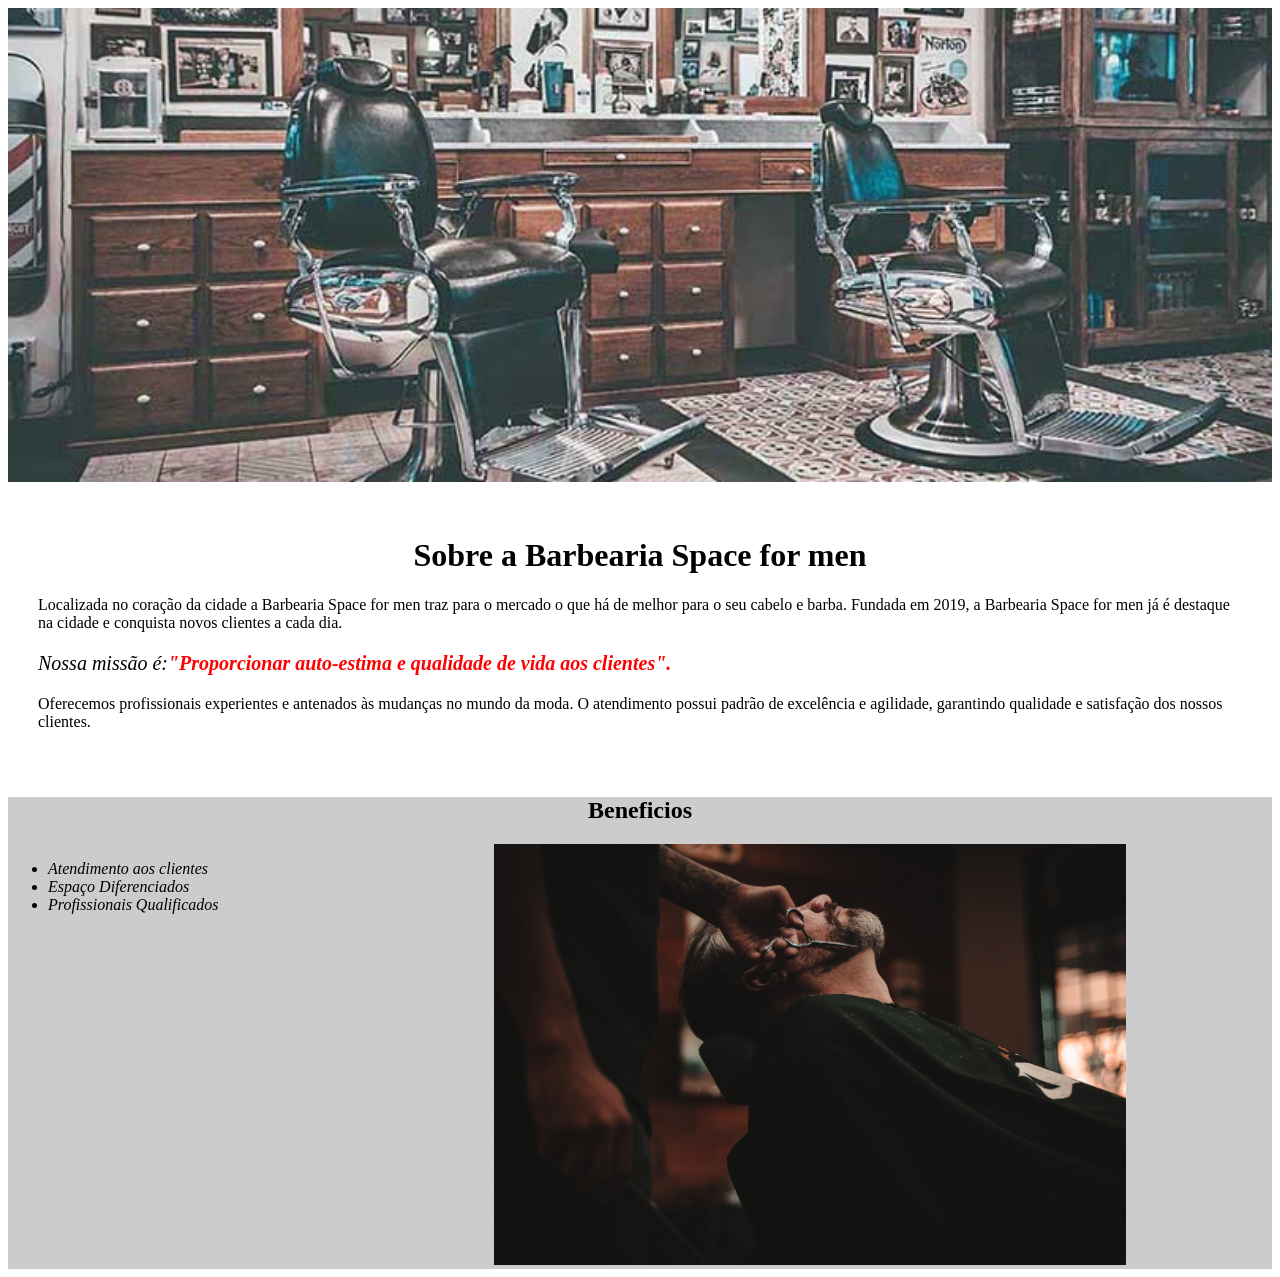
==== index.html @ 43ca88c8 "atulização da aula de 27/08/2026" ====
<!DOCTYPE html>
<html lang="pt-br">

<head>
    <meta charset="UTF-8">
    <meta name="viewport" content="width=device-width, initial-scale=1.0">
    <title>Barbearia Space for Men</title>
    <link rel="stylesheet" href="style.css">
</head>

<body>

    <img src="./img/banner.jpg" alt="banner" class="banner">
    <div class="principal">
        <header>
            <h1 class="titulo-centralizado">Sobre a Barbearia Space for men</h1>
        </header>
        <main>
            <p>Localizada no coração da cidade a Barbearia Space for men traz para o mercado o que há de melhor para o
                seu cabelo e barba. Fundada em 2019, a Barbearia Space for men já é destaque na cidade e conquista novos
                clientes a cada dia.</p>

            <p class="missao"><em> Nossa missão é:<strong>"Proporcionar auto-estima e qualidade de vida aos
                        clientes".</strong></em></p>

            <p>Oferecemos profissionais experientes e antenados às mudanças no mundo da moda. O atendimento possui
                padrão de excelência e agilidade, garantindo qualidade e satisfação dos nossos clientes.</p>
    </div>
    <div class="beneficios">
        <h2 class="titulo-centralizado">Beneficios</h2>

        <ul>

            <li class="itens">Atendimento aos clientes</li>
            <li class="itens">Espaço Diferenciados</li>
            <li class="itens">Profissionais Qualificados</li>

        </ul>

        <img src="./img/beneficios.jpg" alt="beneficios" class="imagembeneficios">
    </div>
    </main>

    <footer>

    </footer>






</body>

</html>
---- style.css ----
.banner{
    width: 100%;
}

.principal{
    background-color: #ffffff;
    padding: 30px;
}

.titulo-centralizado{
    text-align: center;
}

.missao{
    font-size: 20px;
}

em strong{
    color: red;
}

.beneficios{
    background-color: #cccccc;
}



.itens{
    font-style: italic;
}

ul{
    display: inline-block;
    vertical-align: top;
    width: 20%;
    margin-right: 15%;
}
.imagembeneficios{
    width: 50%;
    
}
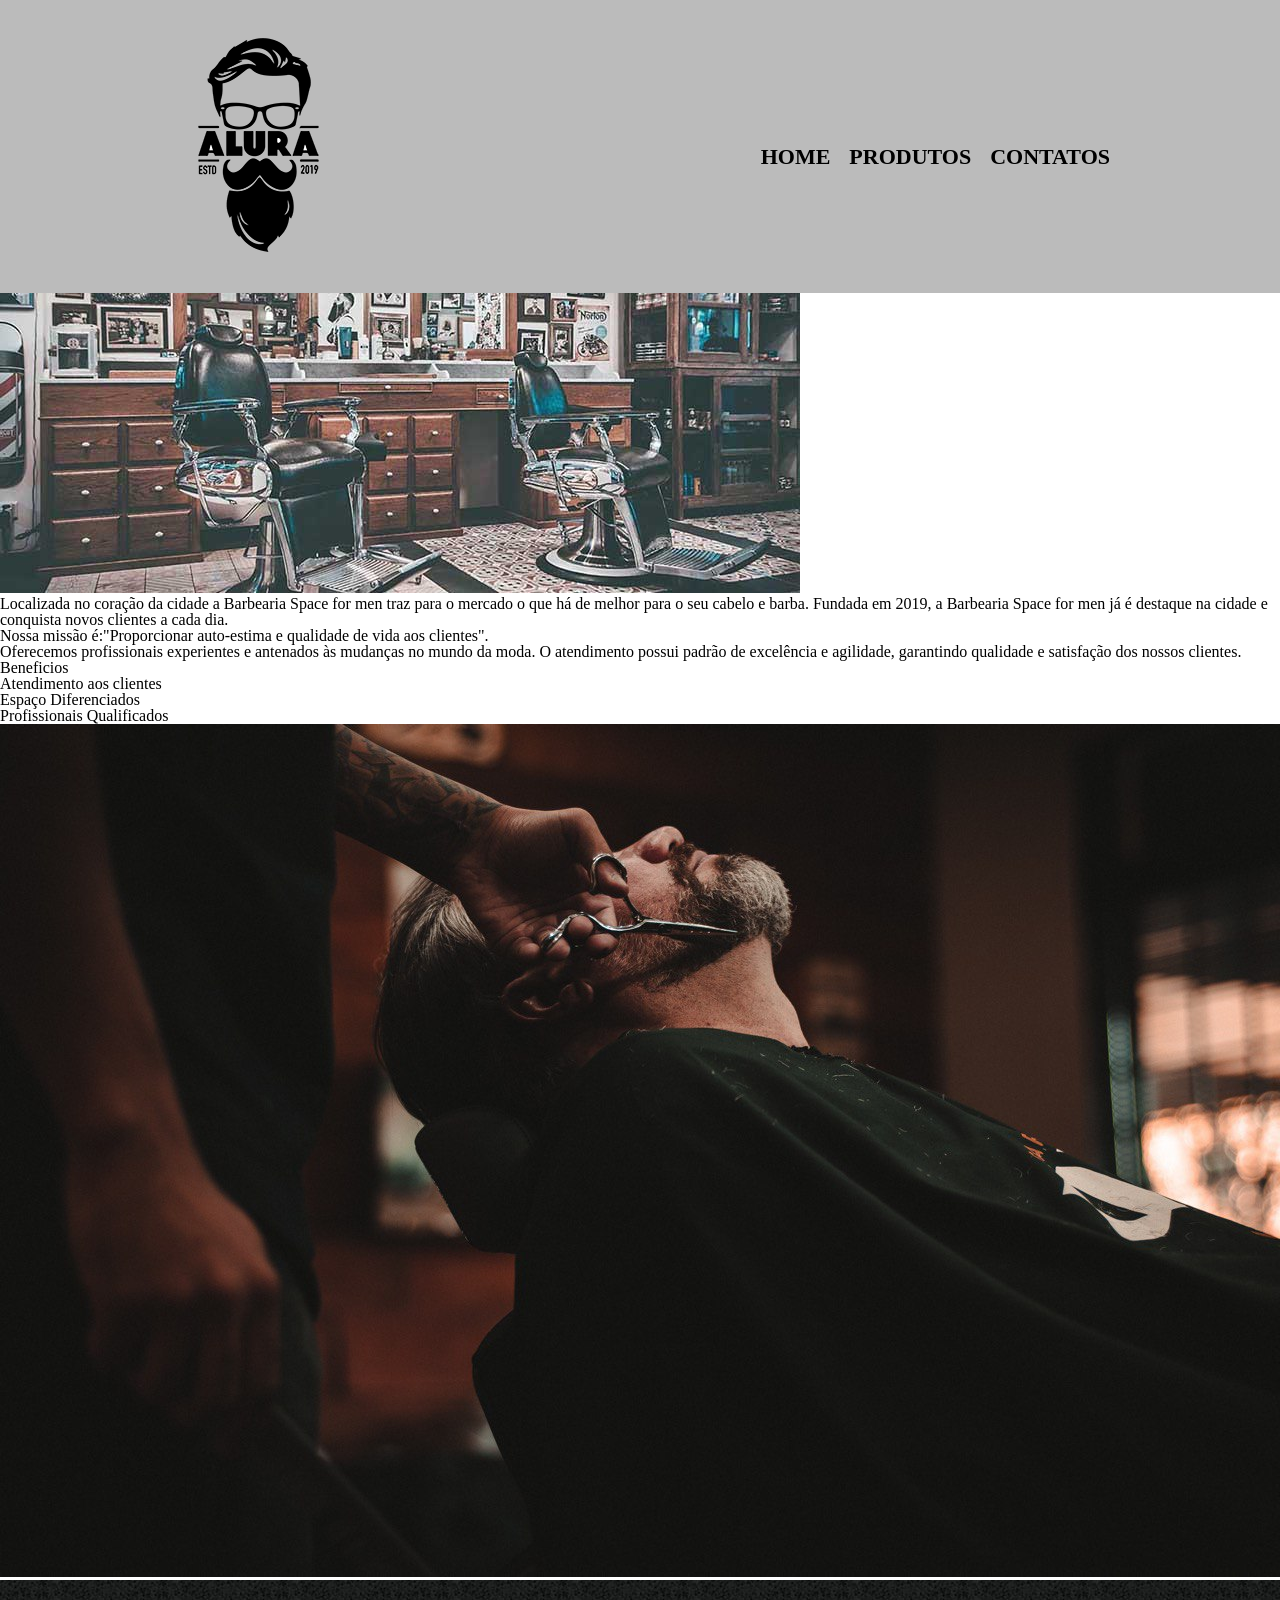
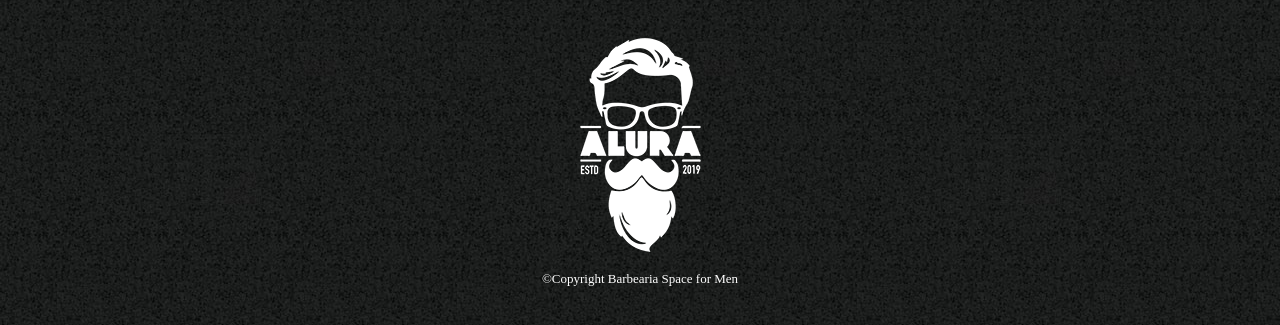
==== commit 168f9db1: "atualização da aula dia 22/09/2026" ====
--- a/index.html
+++ b/index.html
@@ -5,17 +5,31 @@
     <meta charset="UTF-8">
     <meta name="viewport" content="width=device-width, initial-scale=1.0">
     <title>Barbearia Space for Men</title>
+    <link rel="stylesheet" href="reset.css">
     <link rel="stylesheet" href="style.css">
 </head>
 
 <body>
 
+    <header>
+        <div class="caixa">
+            <h1><img src="./img/logo.png" alt="logo"></h1>
+            <nav>
+                <ul>
+                    <li><a href="index.html">Home</a> </li>
+                    <li><a href="produtos.html">Produtos</a> </li>
+                    <li><a href="contatos.html">Contatos</a> </li>
+                </ul>
+            </nav>
+        </div>
+    </header>
+
     <img src="./img/banner.jpg" alt="banner" class="banner">
-    <div class="principal">
-        <header>
-            <h1 class="titulo-centralizado">Sobre a Barbearia Space for men</h1>
-        </header>
-        <main>
+
+
+    <main>
+
+        <div class="principal">
             <p>Localizada no coração da cidade a Barbearia Space for men traz para o mercado o que há de melhor para o
                 seu cabelo e barba. Fundada em 2019, a Barbearia Space for men já é destaque na cidade e conquista novos
                 clientes a cada dia.</p>
@@ -25,24 +39,25 @@
 
             <p>Oferecemos profissionais experientes e antenados às mudanças no mundo da moda. O atendimento possui
                 padrão de excelência e agilidade, garantindo qualidade e satisfação dos nossos clientes.</p>
-    </div>
-    <div class="beneficios">
-        <h2 class="titulo-centralizado">Beneficios</h2>
+        </div>
+        <div class="beneficios">
+            <h2 class="titulo-centralizado">Beneficios</h2>
 
-        <ul>
+            <ul>
 
-            <li class="itens">Atendimento aos clientes</li>
-            <li class="itens">Espaço Diferenciados</li>
-            <li class="itens">Profissionais Qualificados</li>
+                <li class="itens">Atendimento aos clientes</li>
+                <li class="itens">Espaço Diferenciados</li>
+                <li class="itens">Profissionais Qualificados</li>
 
-        </ul>
+            </ul>
 
-        <img src="./img/beneficios.jpg" alt="beneficios" class="imagembeneficios">
-    </div>
+            <img src="./img/beneficios.jpg" alt="beneficios" class="imagembeneficios">
+        </div>
     </main>
 
     <footer>
-
+        <img src="./img/logo-branco.png" alt="logo-branco">
+        <p class="copy">&copy;Copyright Barbearia Space for Men</p>
     </footer>
 
 
--- a/style.css
+++ b/style.css
@@ -1,41 +1,46 @@
-.banner{
-    width: 100%;
+header{
+    background-color: #bbbbbb;
+    padding: 20px 0;
 }
 
-.principal{
-    background-color: #ffffff;
-    padding: 30px;
+.caixa{
+    width: 940px;
+    margin: 0 auto;
+    position: relative;
 }
 
-.titulo-centralizado{
-    text-align: center;
+nav{
+    position: absolute;
+    top:126px;
+    right: 0px;
 }
 
-.missao{
-    font-size: 20px;
+nav li{
+    display: inline;
+    margin: 0 0 0 15px;
 }
 
-em strong{
-    color: red;
+nav a{
+    text-transform: uppercase;
+    color: #000000;
+    font-weight: bold;
+    font-size: 22px;
+    text-decoration: none;
+
 }
 
-.beneficios{
-    background-color: #cccccc;
+nav a:hover{
+    color: #c78c19;
+    text-decoration: underline;
 }
 
 
-
-.itens{
-    font-style: italic;
+footer{
+    text-align: center;
+    background-image: url(./img/bg.jpg);
+    color: white;
+    padding: 40px 0;
+    font-size: 13px;
+ 
+    
 }
-
-ul{
-    display: inline-block;
-    vertical-align: top;
-    width: 20%;
-    margin-right: 15%;
-}
-.imagembeneficios{
-    width: 50%;
-    
-}
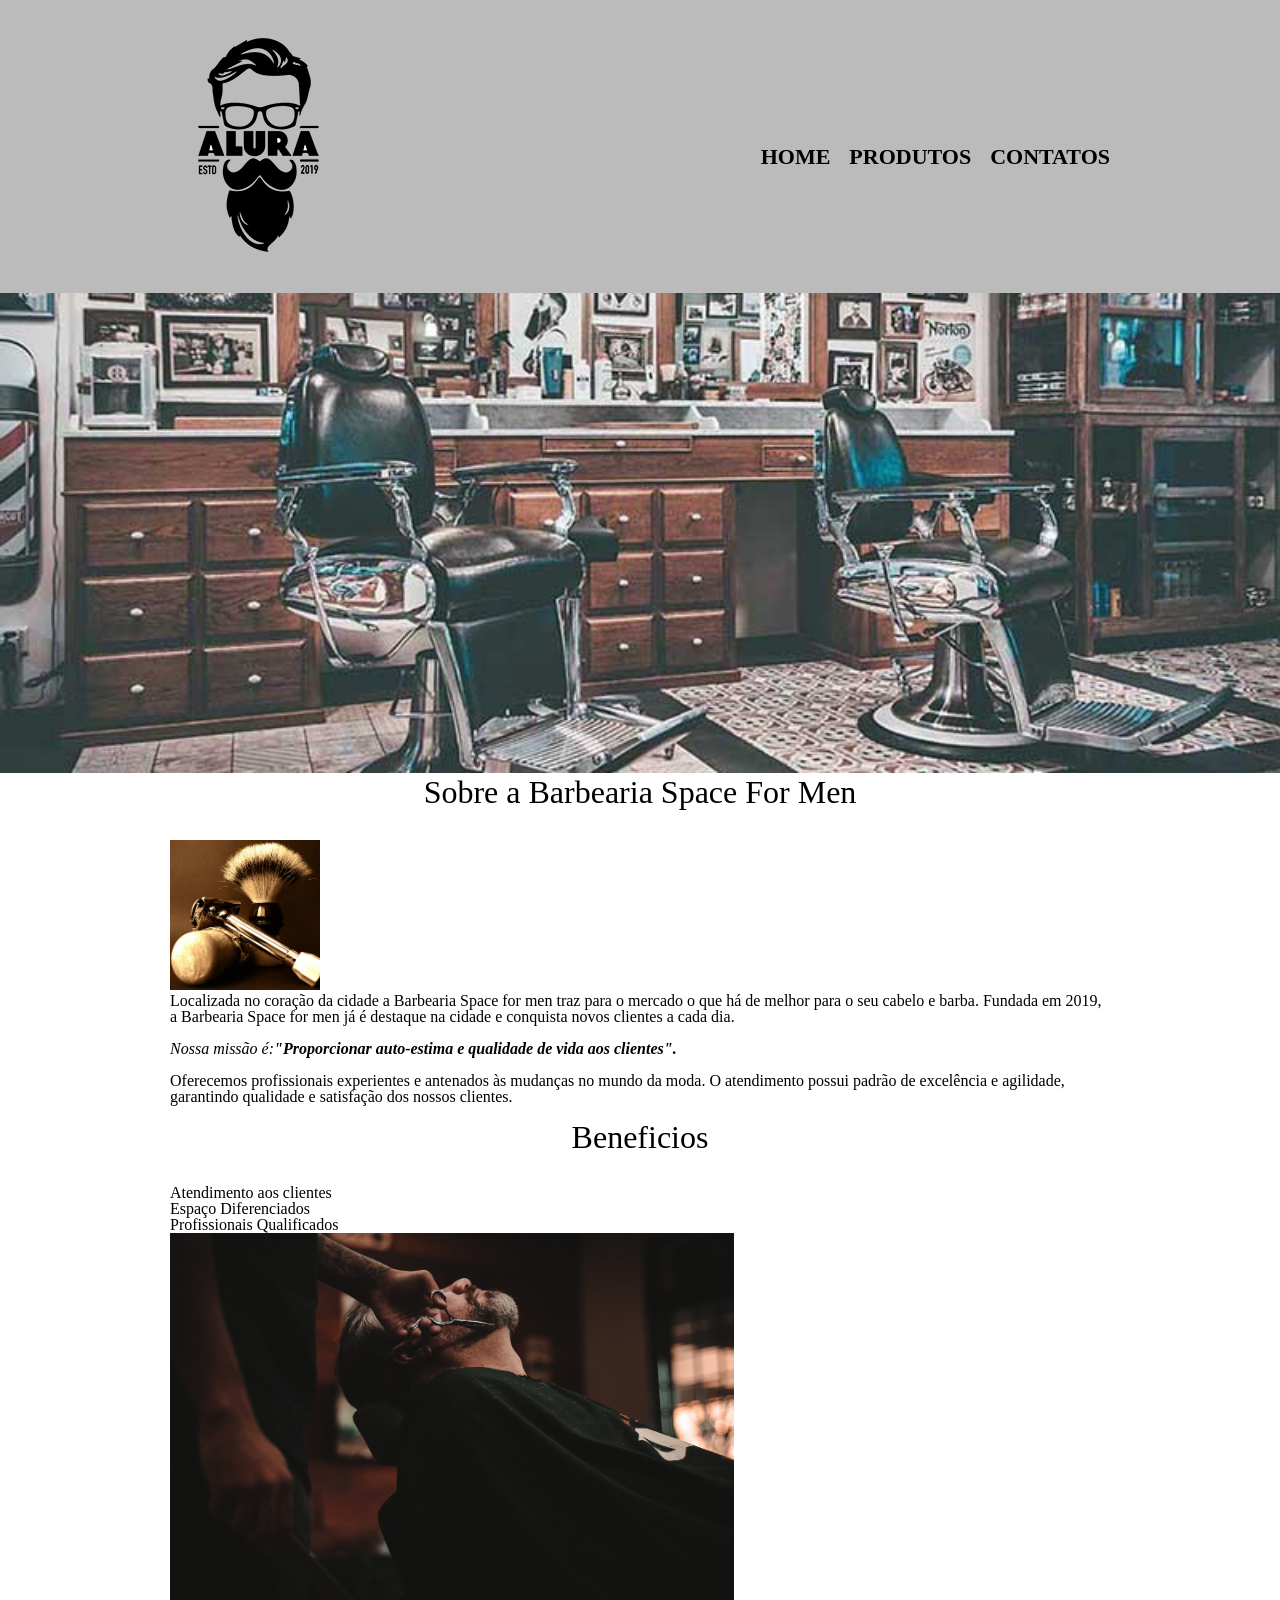
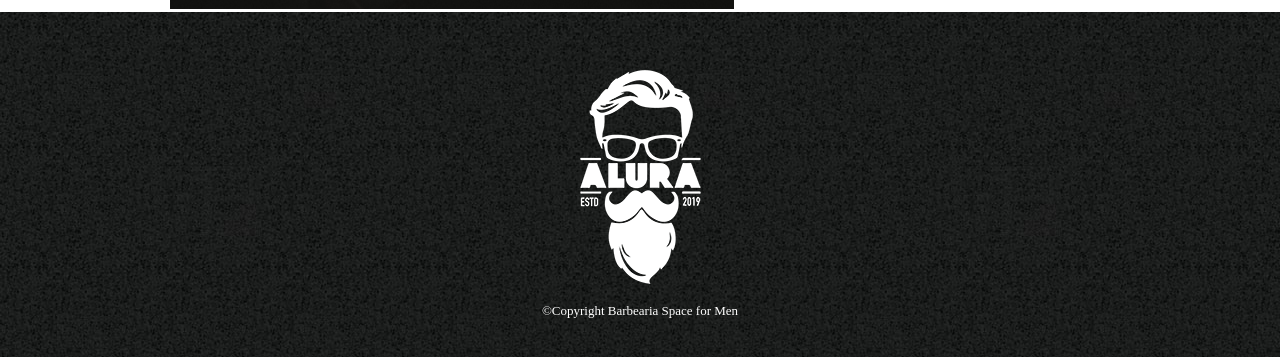
==== commit 1b65a0f8: "atualização da aula dia 24/09/2026" ====
--- a/index.html
+++ b/index.html
@@ -29,7 +29,11 @@
 
     <main>
 
-        <div class="principal">
+        <section class="principal">
+
+            <h2 class="titulo-principal">Sobre a Barbearia Space For Men</h2>
+            <img src="./img/utensilios.jpg" alt="utensilios barbearia" class="utensilios">
+
             <p>Localizada no coração da cidade a Barbearia Space for men traz para o mercado o que há de melhor para o
                 seu cabelo e barba. Fundada em 2019, a Barbearia Space for men já é destaque na cidade e conquista novos
                 clientes a cada dia.</p>
@@ -39,9 +43,9 @@
 
             <p>Oferecemos profissionais experientes e antenados às mudanças no mundo da moda. O atendimento possui
                 padrão de excelência e agilidade, garantindo qualidade e satisfação dos nossos clientes.</p>
-        </div>
-        <div class="beneficios">
-            <h2 class="titulo-centralizado">Beneficios</h2>
+        </section>
+        <section class="beneficios">
+            <h3 class="titulo-principal">Beneficios</h3>
 
             <ul>
 
@@ -52,7 +56,7 @@
             </ul>
 
             <img src="./img/beneficios.jpg" alt="beneficios" class="imagembeneficios">
-        </div>
+        </section>
     </main>
 
     <footer>
--- a/style.css
+++ b/style.css
@@ -34,6 +34,47 @@
     text-decoration: underline;
 }
 
+.banner{
+    width: 100%;
+}
+
+main{
+    width: 940px;
+    margin: 0 auto;
+}
+
+.principal p{
+    margin: 0 0 1em;
+}
+
+.principal strong{
+    font-weight: bolder;
+}
+
+.principal em{
+    font-style: italic;
+}
+
+
+
+.titulo-principal{
+    text-align: center;
+    font-size: 2em;
+    margin: 0 0 1em;
+
+}
+
+
+.utensilios{
+    width: 150px;
+}
+
+.imagembeneficios{
+    width: 60%;
+}
+
+
+
 
 footer{
     text-align: center;
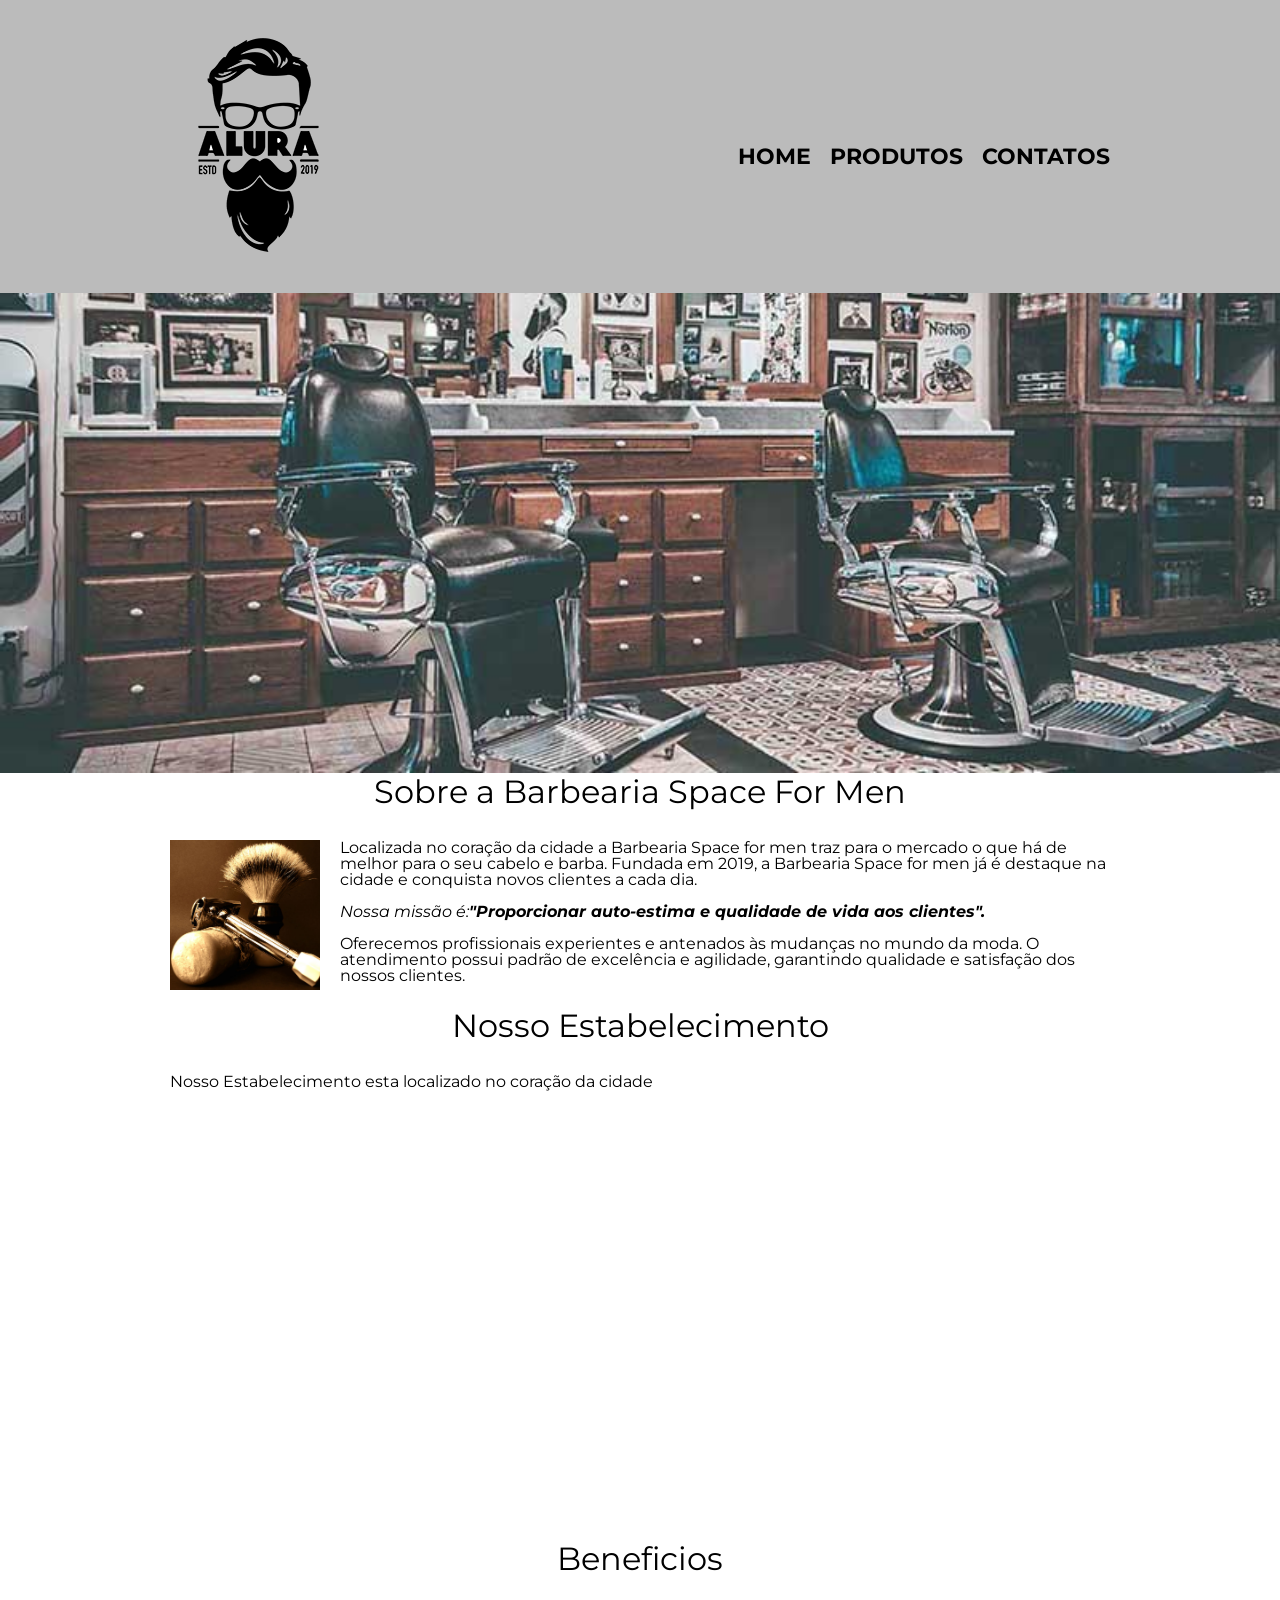
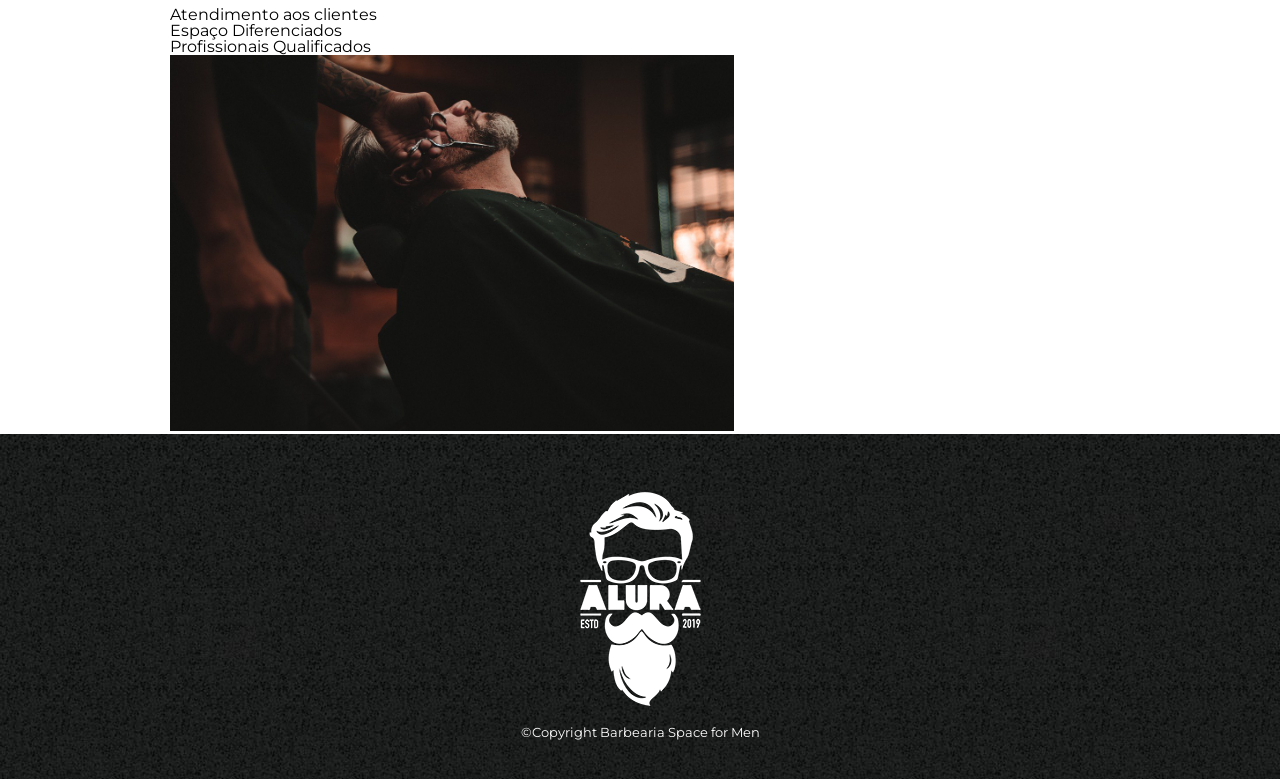
==== commit 52839dc0: "atualização da aula dia 28/09/2026" ====
--- a/index.html
+++ b/index.html
@@ -7,6 +7,12 @@
     <title>Barbearia Space for Men</title>
     <link rel="stylesheet" href="reset.css">
     <link rel="stylesheet" href="style.css">
+    <link rel="preconnect" href="https://fonts.googleapis.com">
+    <link rel="preconnect" href="https://fonts.gstatic.com" crossorigin>
+    <link href="https://fonts.googleapis.com/css2?family=Montserrat:ital,wght@0,100..900;1,100..900&display=swap"
+        rel="stylesheet">
+
+
 </head>
 
 <body>
@@ -44,6 +50,22 @@
             <p>Oferecemos profissionais experientes e antenados às mudanças no mundo da moda. O atendimento possui
                 padrão de excelência e agilidade, garantindo qualidade e satisfação dos nossos clientes.</p>
         </section>
+
+        <section class="mapa">
+
+            <h3 class="titulo-principal">Nosso Estabelecimento</h3>
+
+            <p>Nosso Estabelecimento esta localizado no coração da cidade</p>
+
+            <iframe
+                src="https://www.google.com/maps/embed?pb=!1m18!1m12!1m3!1d14619.934539909404!2d-46.763508365477456!3d-23.640757104168824!2m3!1f0!2f0!3f0!3m2!1i1024!2i768!4f13.1!3m3!1m2!1s0x94ce5303b7b3f8bf%3A0xeda26a4907e87a15!2sBarbearia%20Space%20for%20men!5e0!3m2!1spt-BR!2sbr!4v1790604486380!5m2!1spt-BR!2sbr"
+                width="600" height="450" style="border:0;" allowfullscreen="" loading="lazy"
+                referrerpolicy="strict-origin-when-cross-origin"></iframe>
+
+
+        </section>
+
+
         <section class="beneficios">
             <h3 class="titulo-principal">Beneficios</h3>
 
--- a/style.css
+++ b/style.css
@@ -1,6 +1,14 @@
+
+body{
+     font-family: "Montserrat", sans-serif;
+
+}
+
+
 header{
     background-color: #bbbbbb;
     padding: 20px 0;
+    
 }
 
 .caixa{
@@ -41,6 +49,7 @@
 main{
     width: 940px;
     margin: 0 auto;
+    
 }
 
 .principal p{
@@ -61,12 +70,16 @@
     text-align: center;
     font-size: 2em;
     margin: 0 0 1em;
+      clear: left;
 
 }
 
 
 .utensilios{
     width: 150px;
+    float: left;
+    margin: 0 20px 20px 0;
+  
 }
 
 .imagembeneficios{
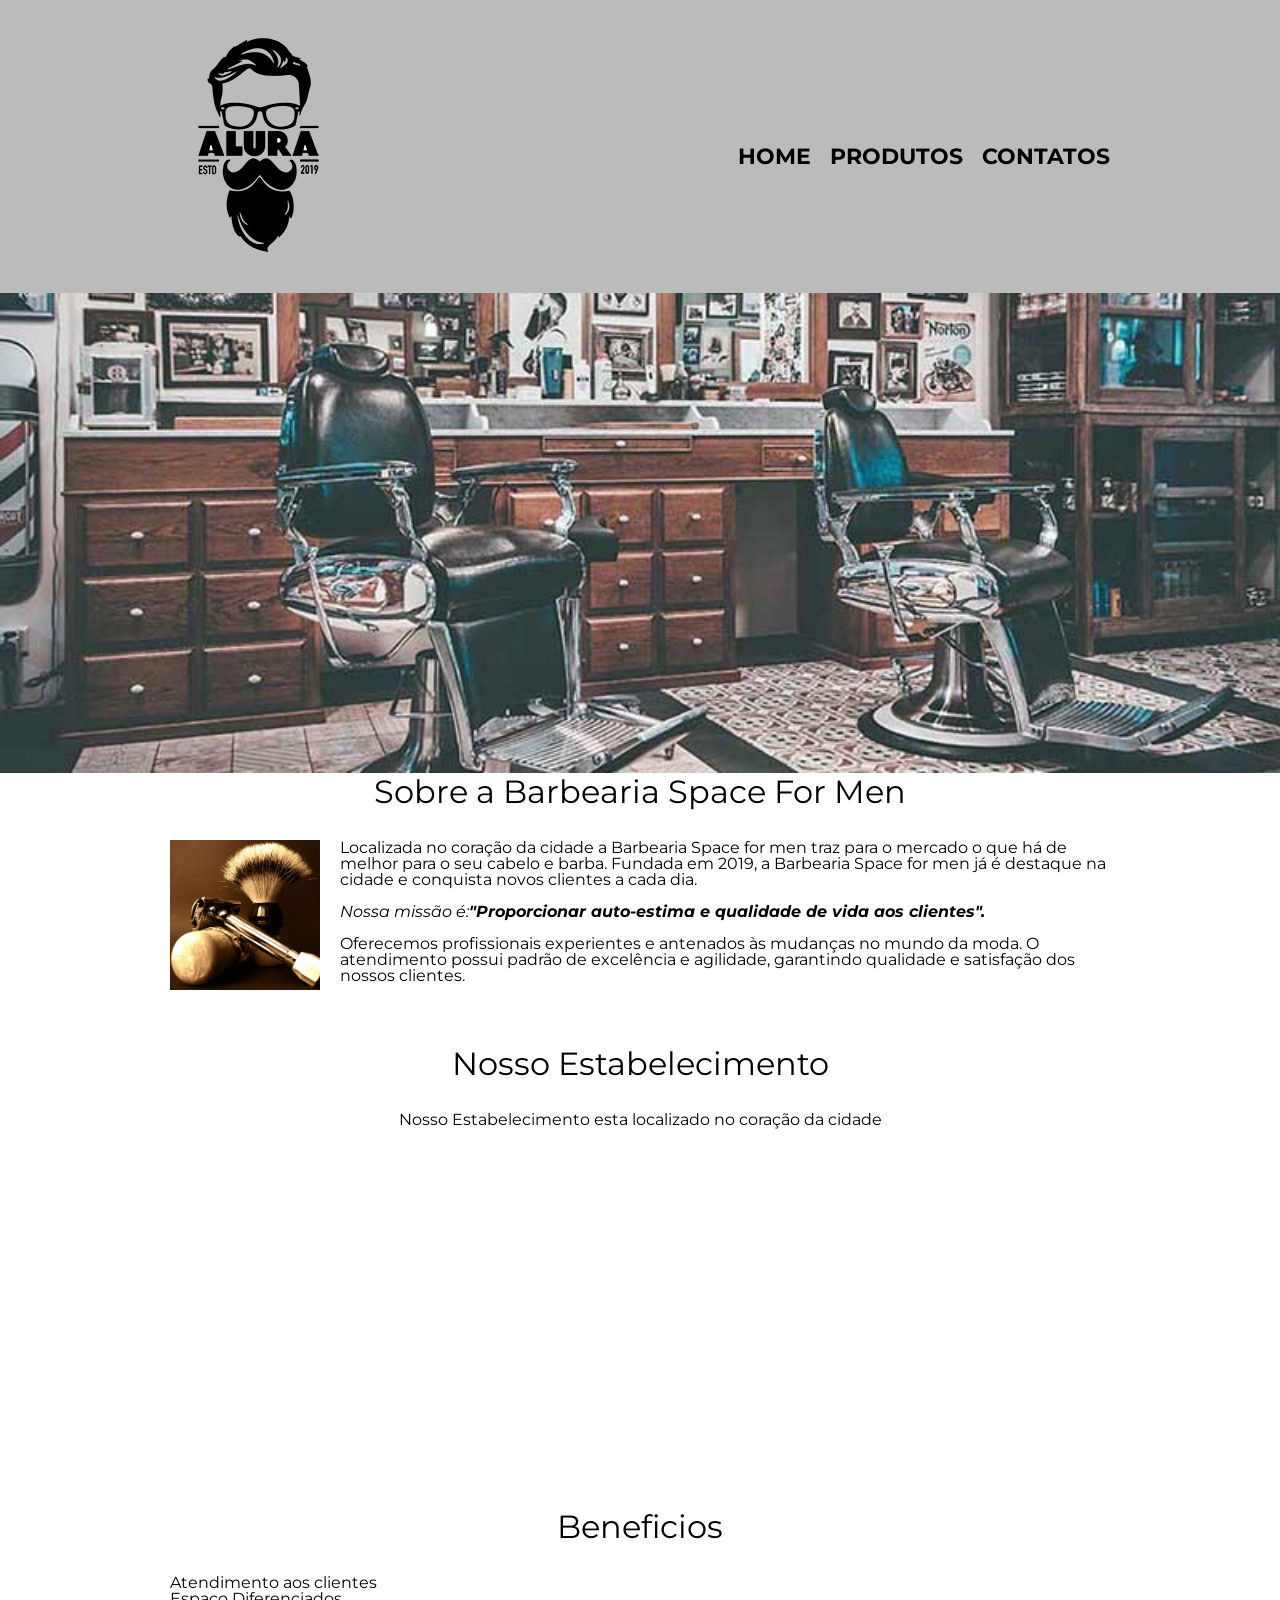
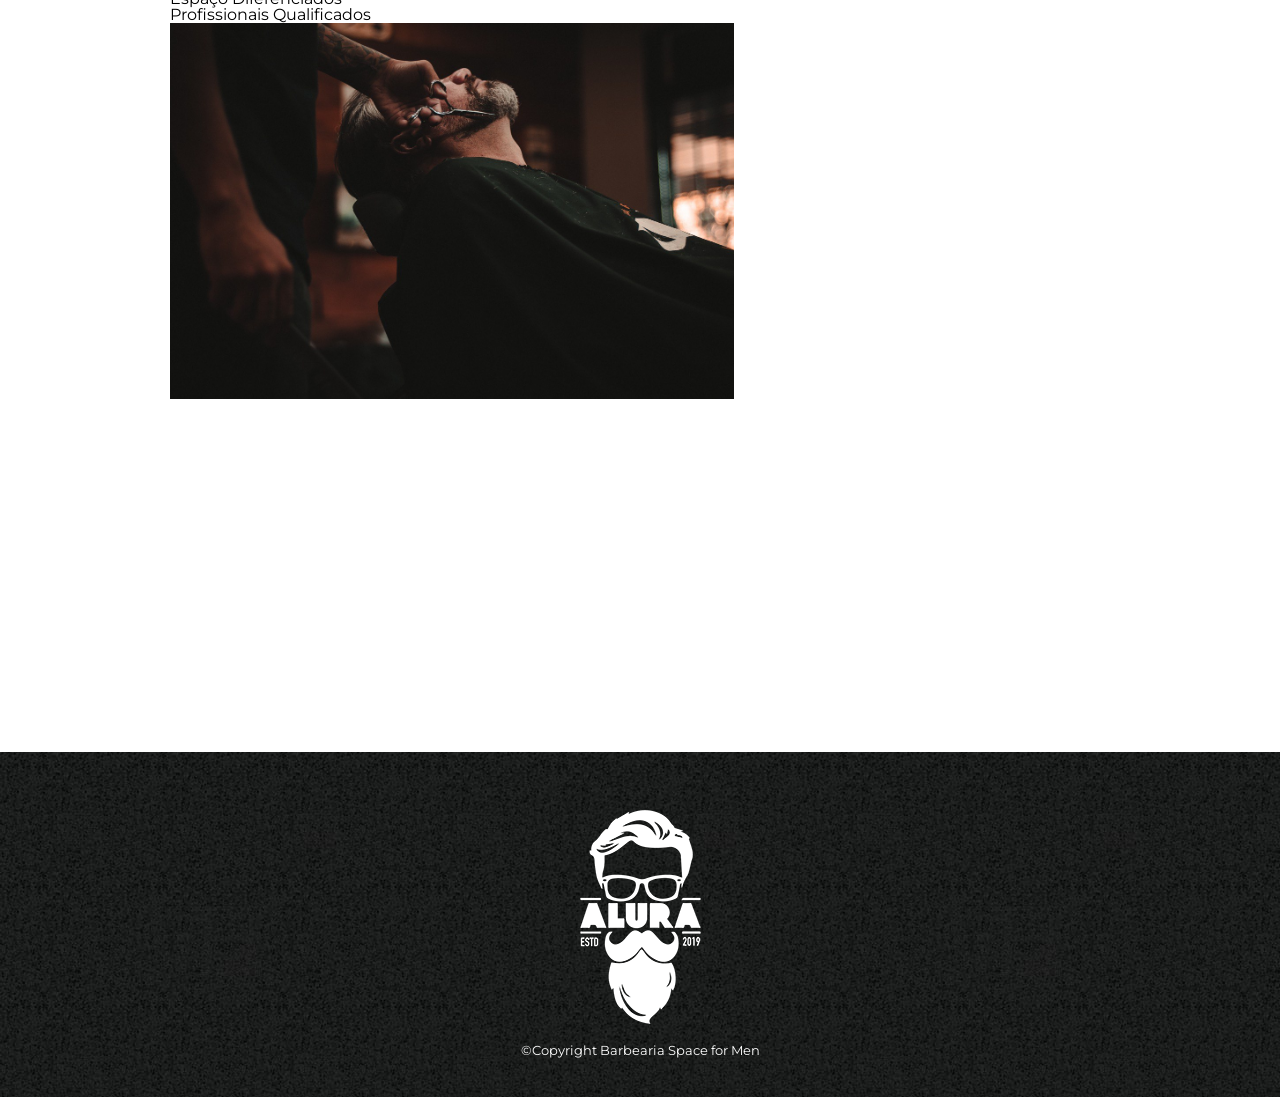
==== commit 8c13718b: "atualização da aula dia 29/09/2026" ====
--- a/index.html
+++ b/index.html
@@ -59,8 +59,9 @@
 
             <iframe
                 src="https://www.google.com/maps/embed?pb=!1m18!1m12!1m3!1d14619.934539909404!2d-46.763508365477456!3d-23.640757104168824!2m3!1f0!2f0!3f0!3m2!1i1024!2i768!4f13.1!3m3!1m2!1s0x94ce5303b7b3f8bf%3A0xeda26a4907e87a15!2sBarbearia%20Space%20for%20men!5e0!3m2!1spt-BR!2sbr!4v1790604486380!5m2!1spt-BR!2sbr"
-                width="600" height="450" style="border:0;" allowfullscreen="" loading="lazy"
-                referrerpolicy="strict-origin-when-cross-origin"></iframe>
+                width="100%" height="300" style="border:0;" allowfullscreen="" loading="lazy"
+                referrerpolicy="strict-origin-when-cross-origin">
+            </iframe>
 
 
         </section>
@@ -68,16 +69,26 @@
 
         <section class="beneficios">
             <h3 class="titulo-principal">Beneficios</h3>
+            
+            <div class="conteudo-beneficios">
+                <ul>
 
-            <ul>
+                    <li class="itens">Atendimento aos clientes</li>
+                    <li class="itens">Espaço Diferenciados</li>
+                    <li class="itens">Profissionais Qualificados</li>
 
-                <li class="itens">Atendimento aos clientes</li>
-                <li class="itens">Espaço Diferenciados</li>
-                <li class="itens">Profissionais Qualificados</li>
+                </ul>
 
-            </ul>
+                <img src="./img/beneficios.jpg" alt="beneficios" class="imagembeneficios">
+            </div>
+            <div class="video">
 
-            <img src="./img/beneficios.jpg" alt="beneficios" class="imagembeneficios">
+                <iframe width="560" height="315" src="https://www.youtube.com/embed/wcVVXUV0YUY?si=Ij8-9oBws5FbQBsk"
+                    title="YouTube video player" frameborder="0"
+                    allow="accelerometer; autoplay; clipboard-write; encrypted-media; gyroscope; picture-in-picture; web-share"
+                    referrerpolicy="strict-origin-when-cross-origin" allowfullscreen>
+                </iframe>
+            </div>
         </section>
     </main>
 
--- a/style.css
+++ b/style.css
@@ -82,10 +82,23 @@
   
 }
 
+.mapa{
+    padding: 3em 0;
+}
+
+.mapa p{
+    margin: 0 0 2em;
+    text-align: center;
+}
+
 .imagembeneficios{
     width: 60%;
 }
 
+.video{
+    width: 560px;
+    margin: 1em auto;
+}
 
 
 
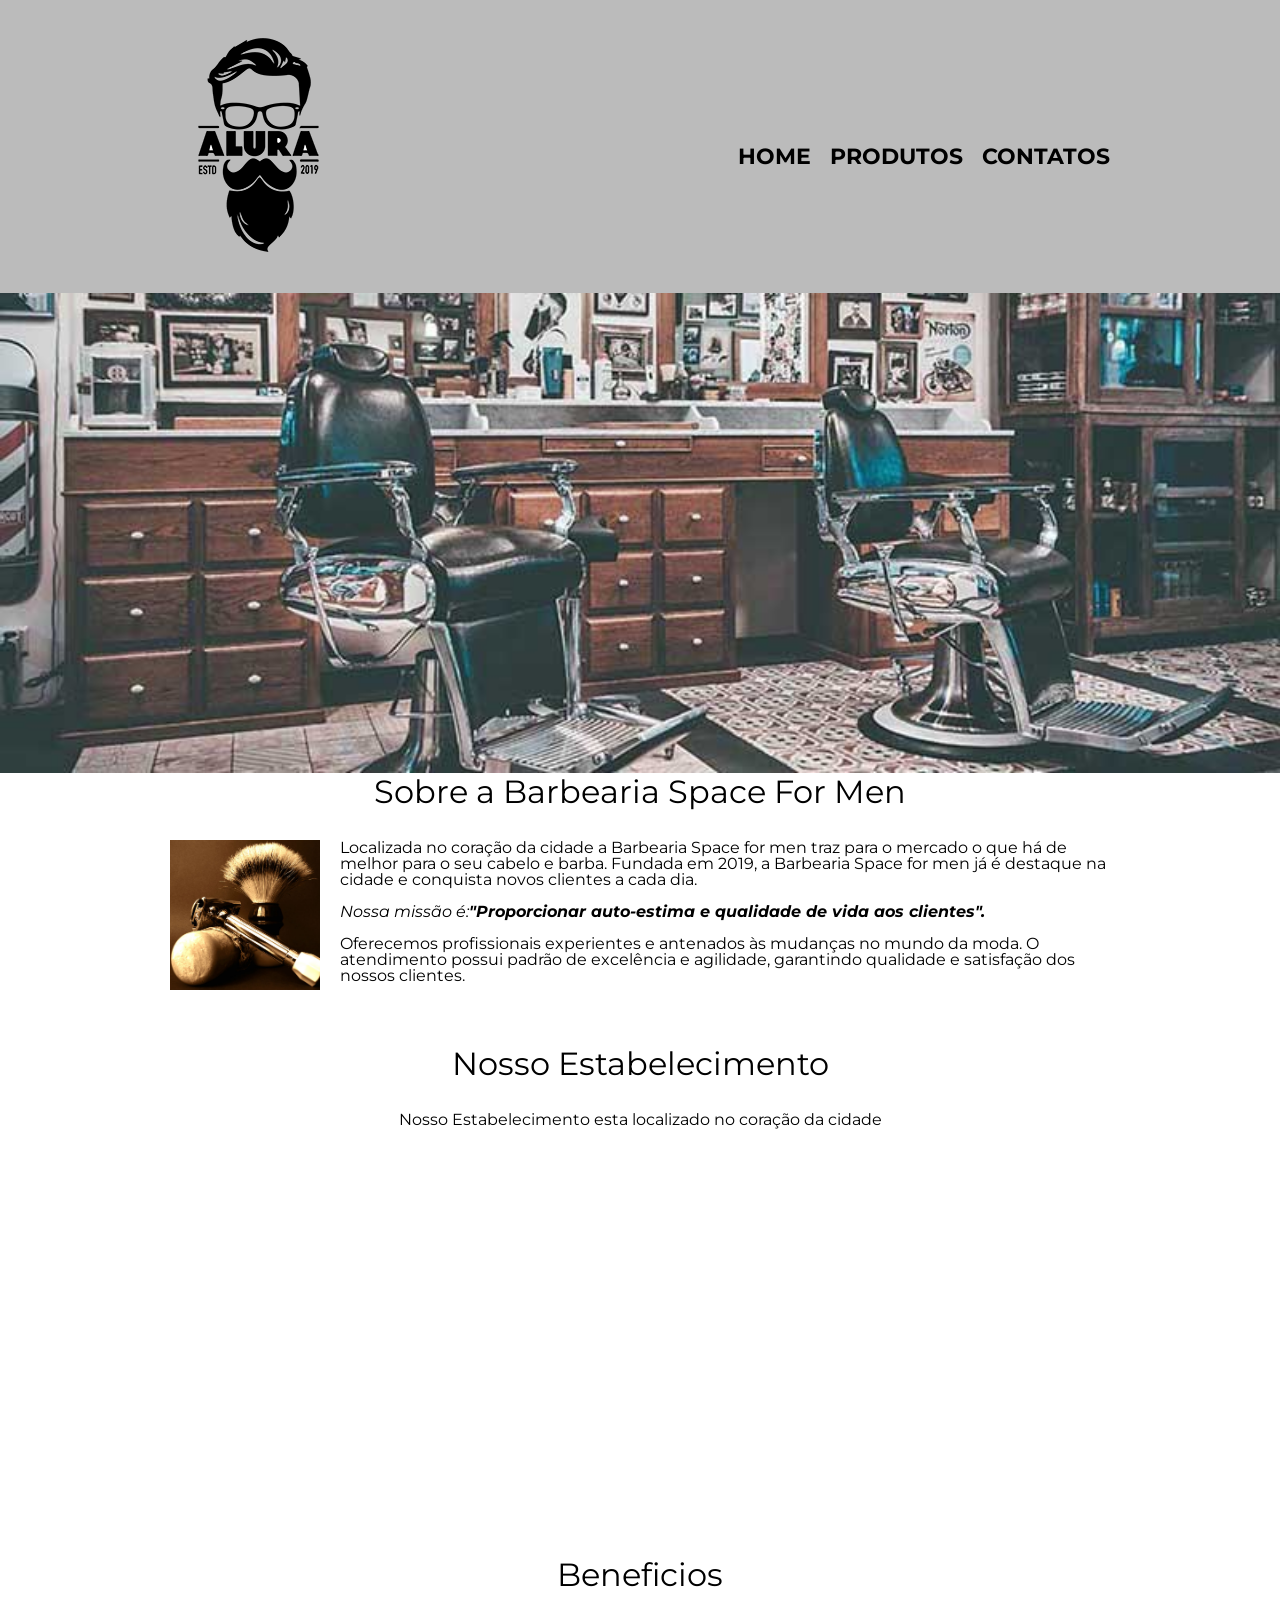
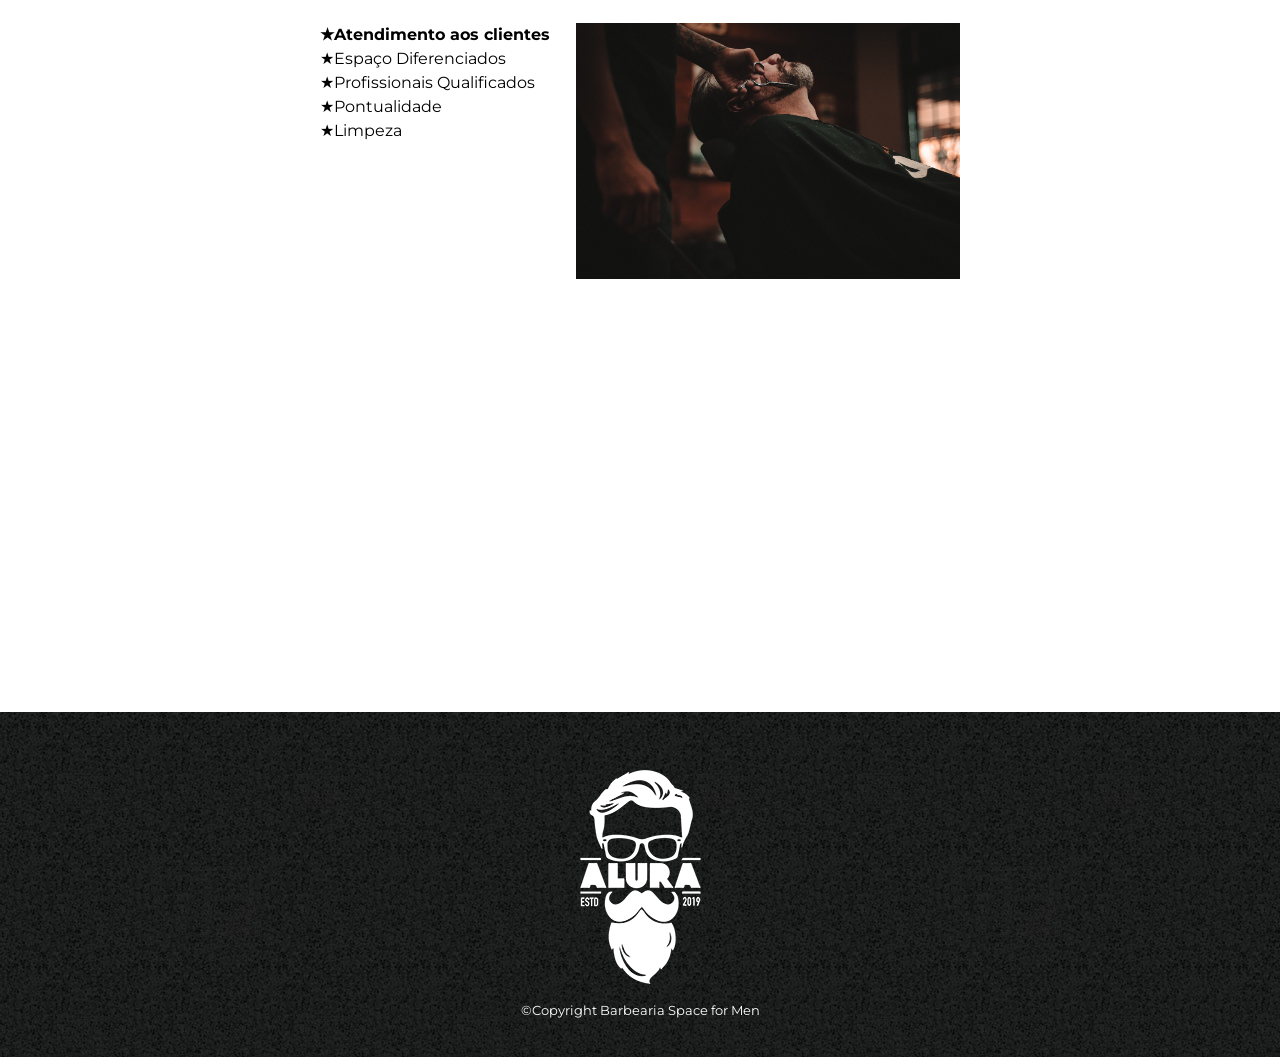
==== commit 43e4abbb: "atualização da aula dia 01/10/2026" ====
--- a/index.html
+++ b/index.html
@@ -71,15 +71,15 @@
             <h3 class="titulo-principal">Beneficios</h3>
             
             <div class="conteudo-beneficios">
-                <ul>
+                <ul class="lista-beneficios">
 
                     <li class="itens">Atendimento aos clientes</li>
                     <li class="itens">Espaço Diferenciados</li>
                     <li class="itens">Profissionais Qualificados</li>
+                    <li class="itens">Pontualidade</li>
+                    <li class="itens">Limpeza</li>
 
-                </ul>
-
-                <img src="./img/beneficios.jpg" alt="beneficios" class="imagembeneficios">
+                </ul><img src="./img/beneficios.jpg" alt="beneficios" class="imagembeneficios">
             </div>
             <div class="video">
 
--- a/style.css
+++ b/style.css
@@ -91,13 +91,40 @@
     text-align: center;
 }
 
+.beneficios{
+    padding: 3em 0;
+}
+
+.conteudo-beneficios{
+    width: 640px;
+    margin: 0 auto;
+}
+
+.lista-beneficios{
+    width: 40%;
+    display: inline-block;
+    vertical-align: top;
+}
+
+.itens{
+    line-height: 1.5;
+}
+
+.itens::before{
+    content: "★";
+}
+
+.itens:first-child{
+    font-weight: bold;  
+}
+
 .imagembeneficios{
     width: 60%;
 }
 
 .video{
     width: 560px;
-    margin: 1em auto;
+    margin: 2em auto;
 }
 
 
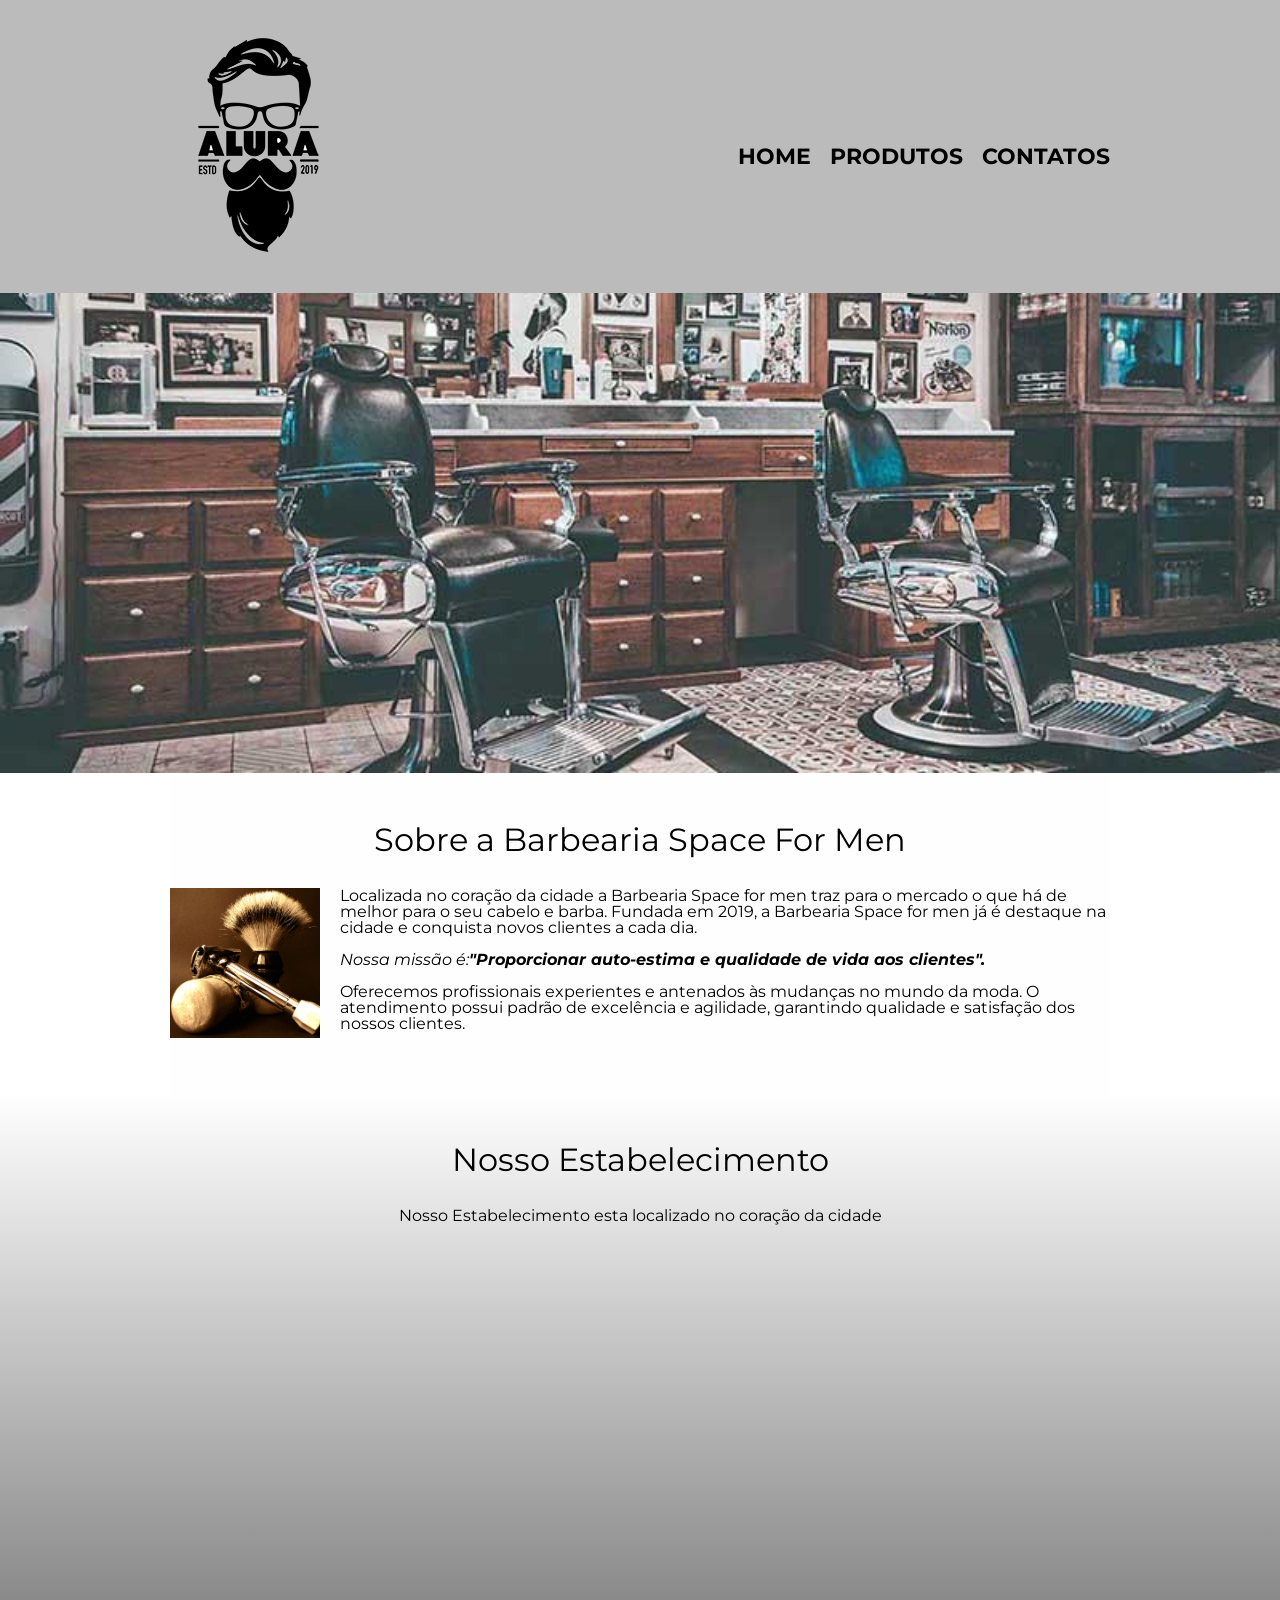
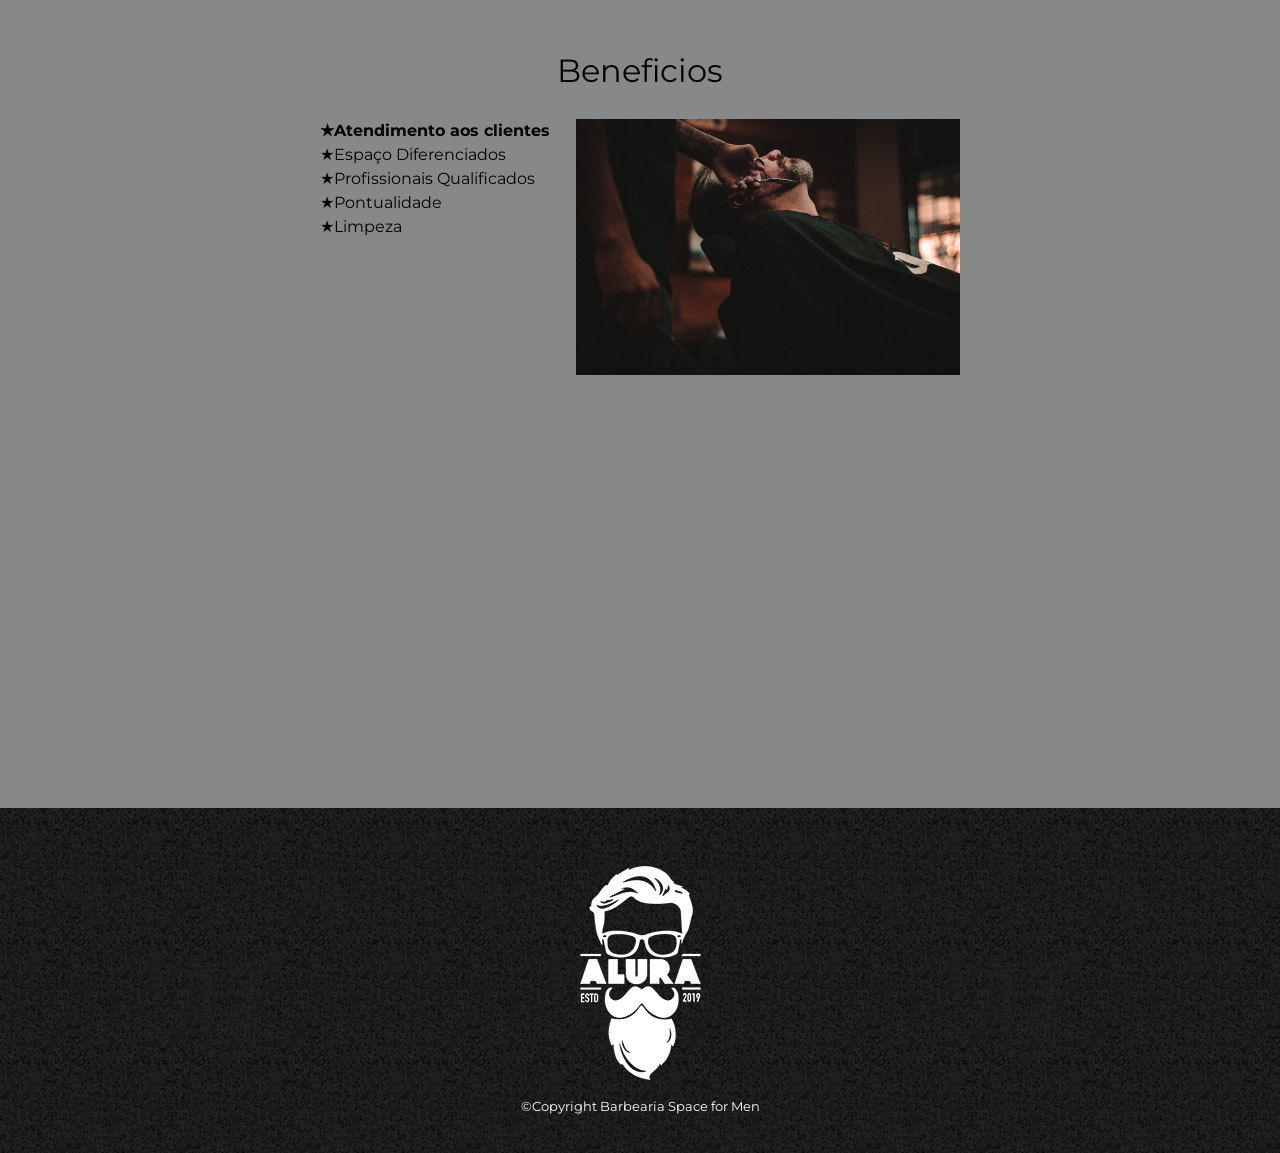
==== commit 3b4ce18e: "atualização da aula dia 05/10/2026" ====
--- a/index.html
+++ b/index.html
@@ -57,13 +57,14 @@
 
             <p>Nosso Estabelecimento esta localizado no coração da cidade</p>
 
+            <div class="mapa-conteudo">
             <iframe
                 src="https://www.google.com/maps/embed?pb=!1m18!1m12!1m3!1d14619.934539909404!2d-46.763508365477456!3d-23.640757104168824!2m3!1f0!2f0!3f0!3m2!1i1024!2i768!4f13.1!3m3!1m2!1s0x94ce5303b7b3f8bf%3A0xeda26a4907e87a15!2sBarbearia%20Space%20for%20men!5e0!3m2!1spt-BR!2sbr!4v1790604486380!5m2!1spt-BR!2sbr"
                 width="100%" height="300" style="border:0;" allowfullscreen="" loading="lazy"
                 referrerpolicy="strict-origin-when-cross-origin">
             </iframe>
-
-
+            </div>
+ 
         </section>
 
 
--- a/style.css
+++ b/style.css
@@ -46,10 +46,15 @@
     width: 100%;
 }
 
-main{
+
+.principal{
+
+    padding: 3em 0;
+    background-color: #fefefe;
+    margin: 0 auto;
     width: 940px;
-    margin: 0 auto;
-    
+   
+
 }
 
 .principal p{
@@ -84,6 +89,8 @@
 
 .mapa{
     padding: 3em 0;
+    margin: 0 auto;
+    background: linear-gradient(#fefefe, #888888);
 }
 
 .mapa p{
@@ -91,8 +98,16 @@
     text-align: center;
 }
 
+.mapa-conteudo{
+    width: 940px;
+    margin: 0 auto;
+}
+
 .beneficios{
     padding: 3em 0;
+    background-color: #888888;
+    margin: 0 auto;
+    
 }
 
 .conteudo-beneficios{
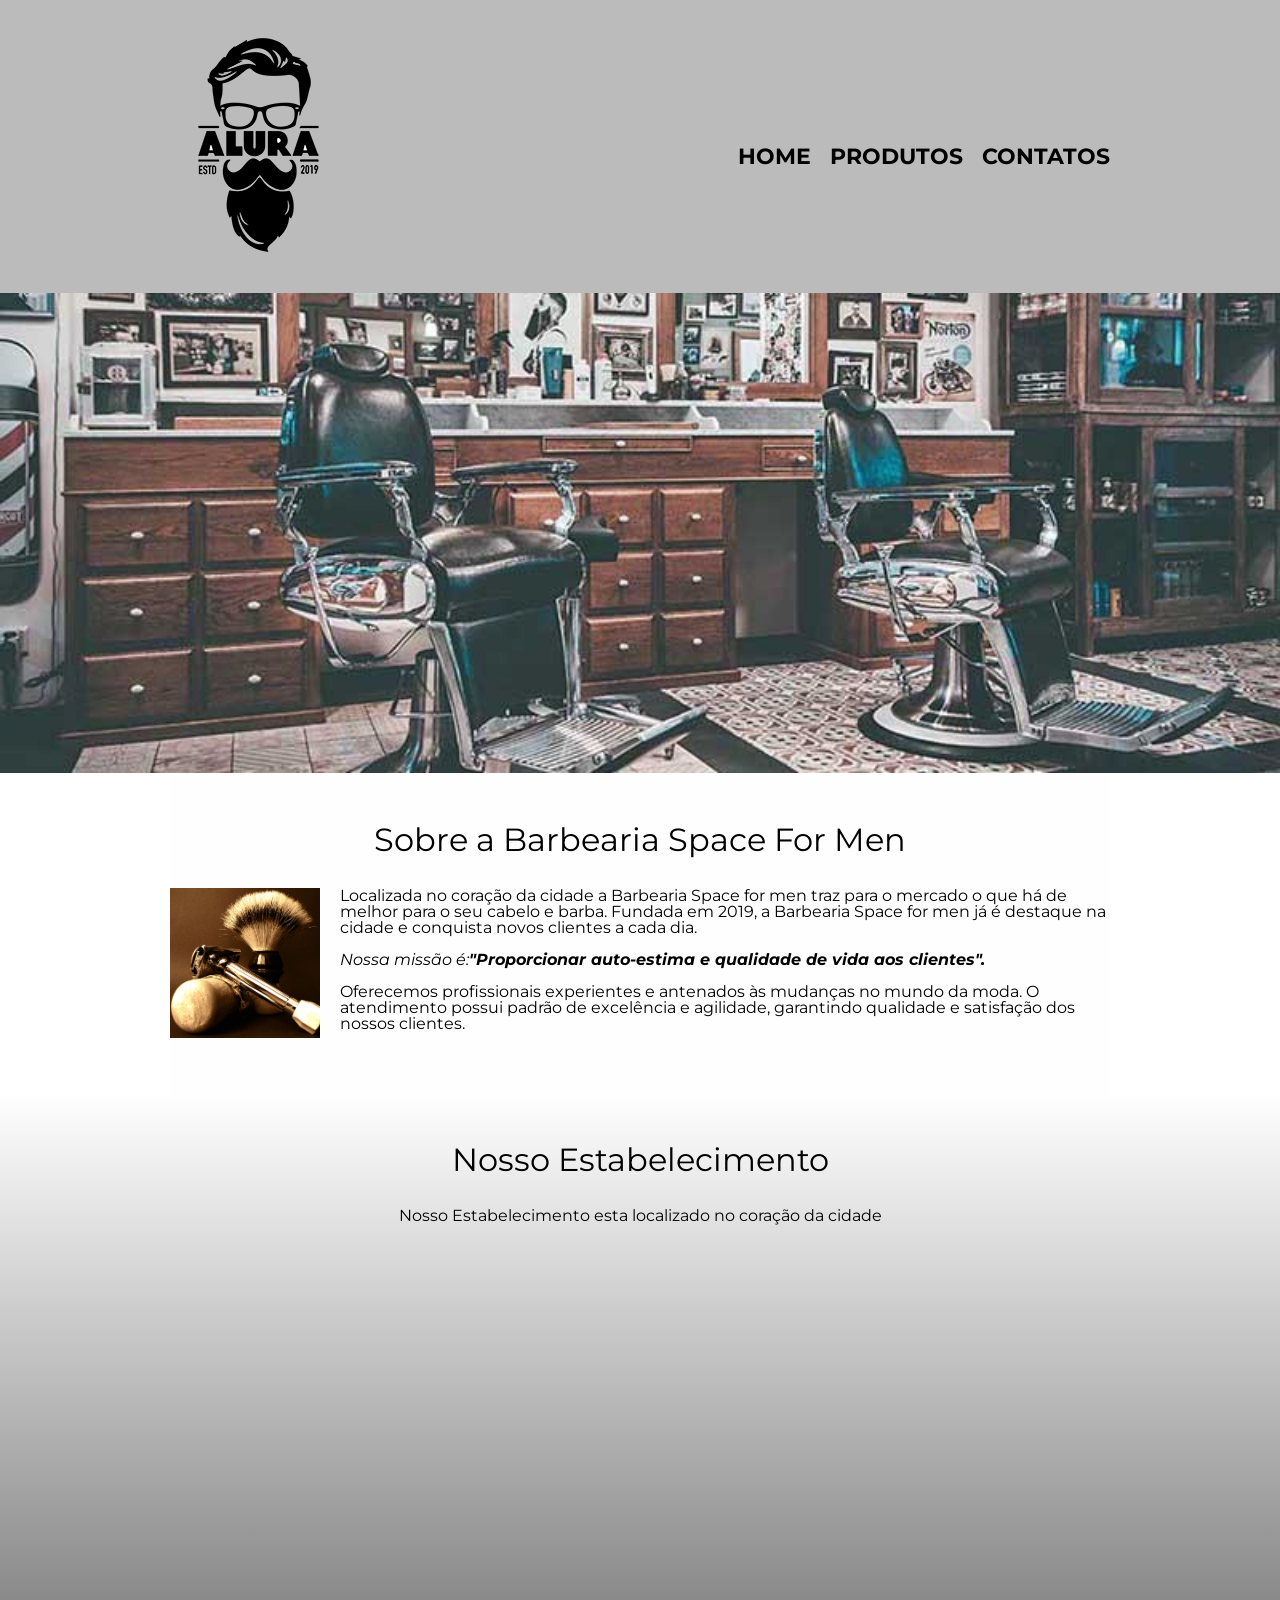
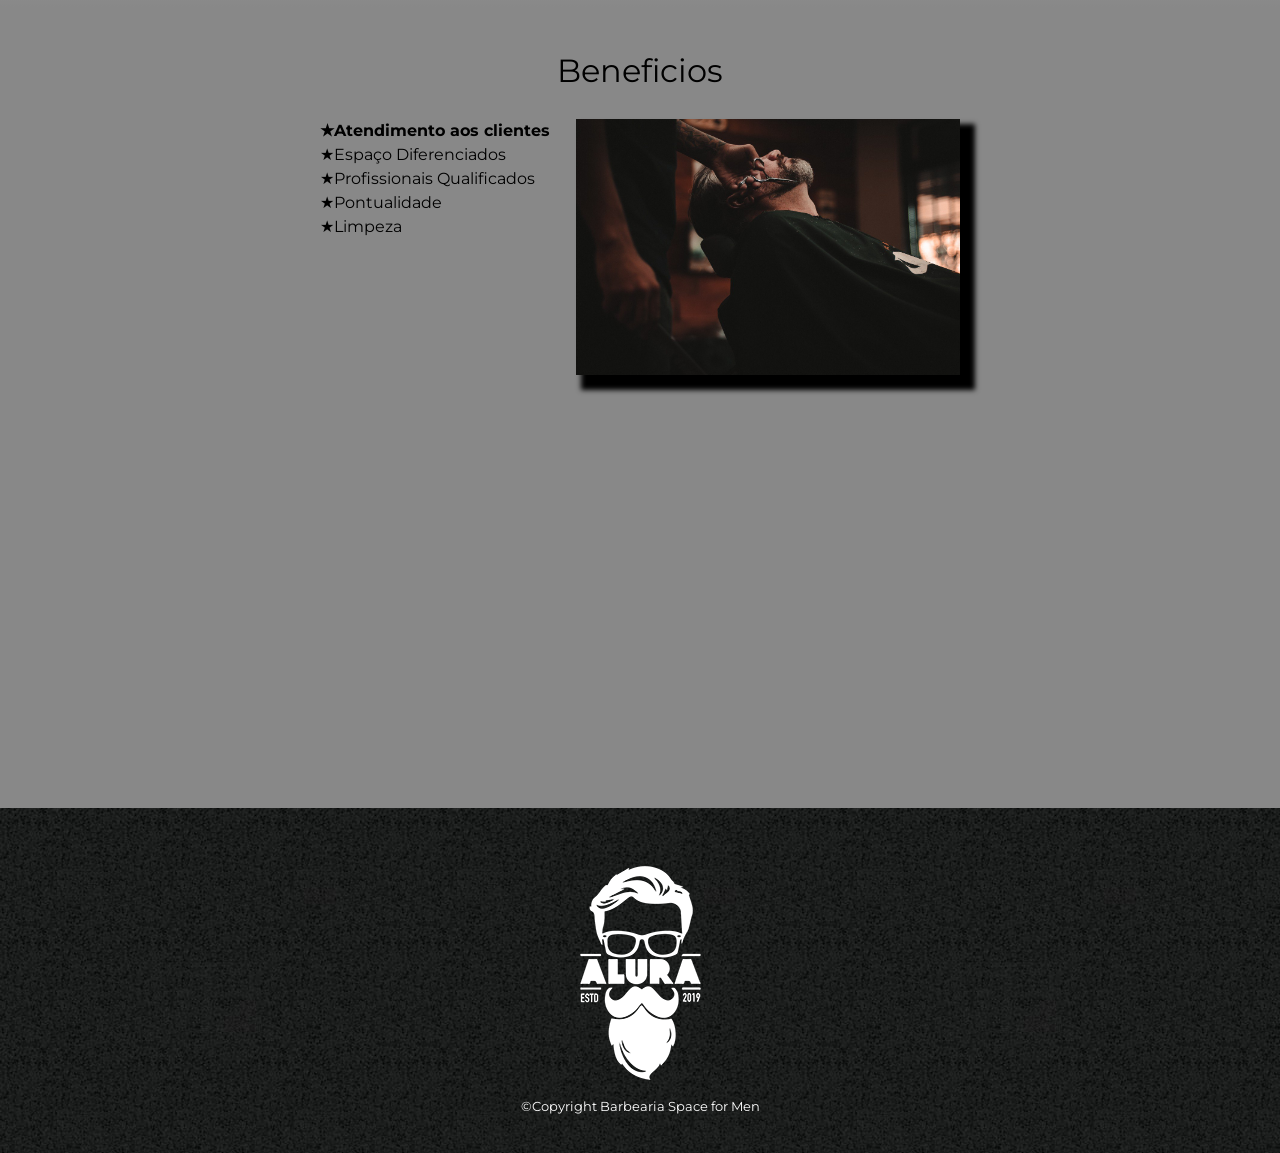
==== commit b6f8d2d4: "atualização da aula dia 08/10/2026" ====
--- a/index.html
+++ b/index.html
@@ -84,7 +84,7 @@
             </div>
             <div class="video">
 
-                <iframe width="560" height="315" src="https://www.youtube.com/embed/wcVVXUV0YUY?si=Ij8-9oBws5FbQBsk"
+                <iframe width="100%" height="315" src="https://www.youtube.com/embed/wcVVXUV0YUY?si=Ij8-9oBws5FbQBsk"
                     title="YouTube video player" frameborder="0"
                     allow="accelerometer; autoplay; clipboard-write; encrypted-media; gyroscope; picture-in-picture; web-share"
                     referrerpolicy="strict-origin-when-cross-origin" allowfullscreen>
--- a/style.css
+++ b/style.css
@@ -135,6 +135,14 @@
 
 .imagembeneficios{
     width: 60%;
+    opacity: 1;
+    transition: 400ms;
+    box-shadow: 10px 10px 5px 5px #000000;
+
+}
+
+.imagembeneficios:hover{
+    opacity: 0.3;
 }
 
 .video{
@@ -153,3 +161,23 @@
  
     
 }
+
+
+@media screen and (max-width: 480px){
+
+    .caixa,.principal,.mapa, .mapa-conteudo,.beneficios, .conteudo-beneficios,.video{
+        width: auto;
+    }
+
+    h1{
+        text-align: center;
+    }
+
+    nav{
+        position: static;
+    }
+
+
+
+    
+}
